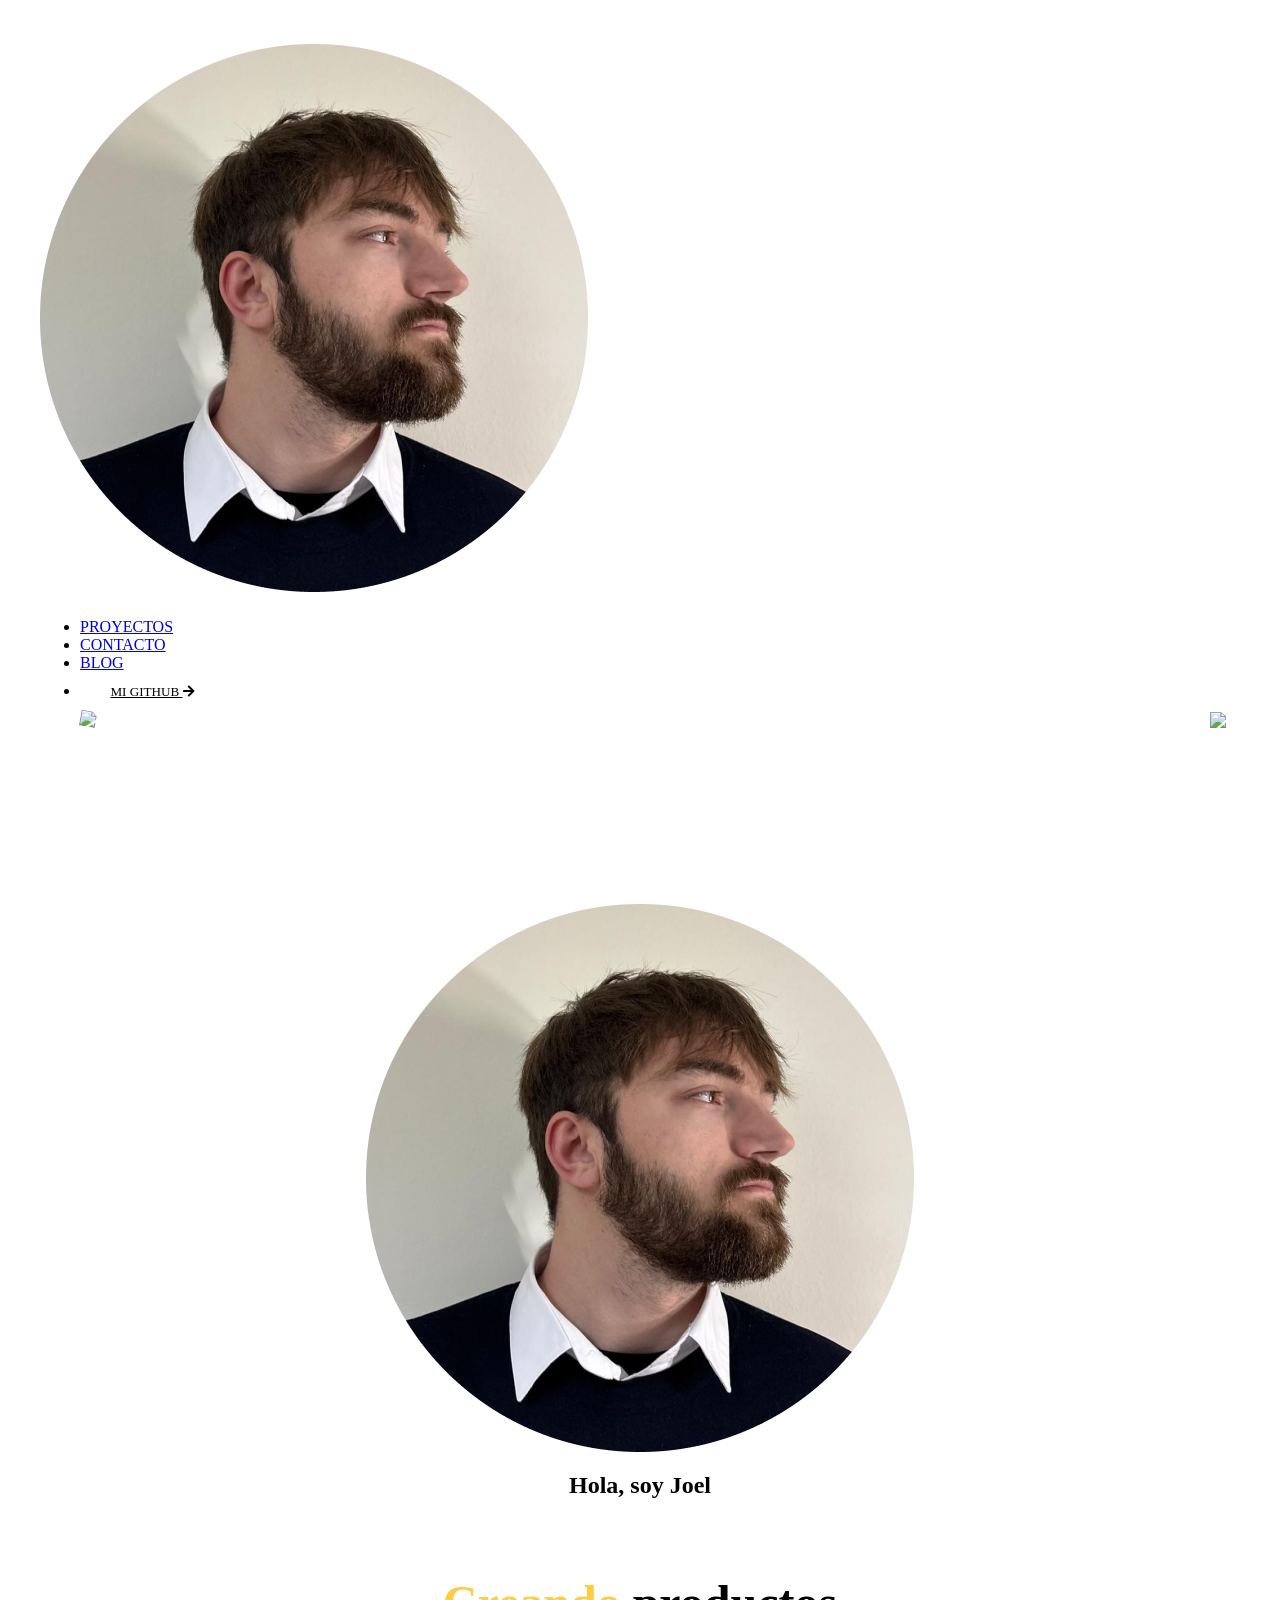
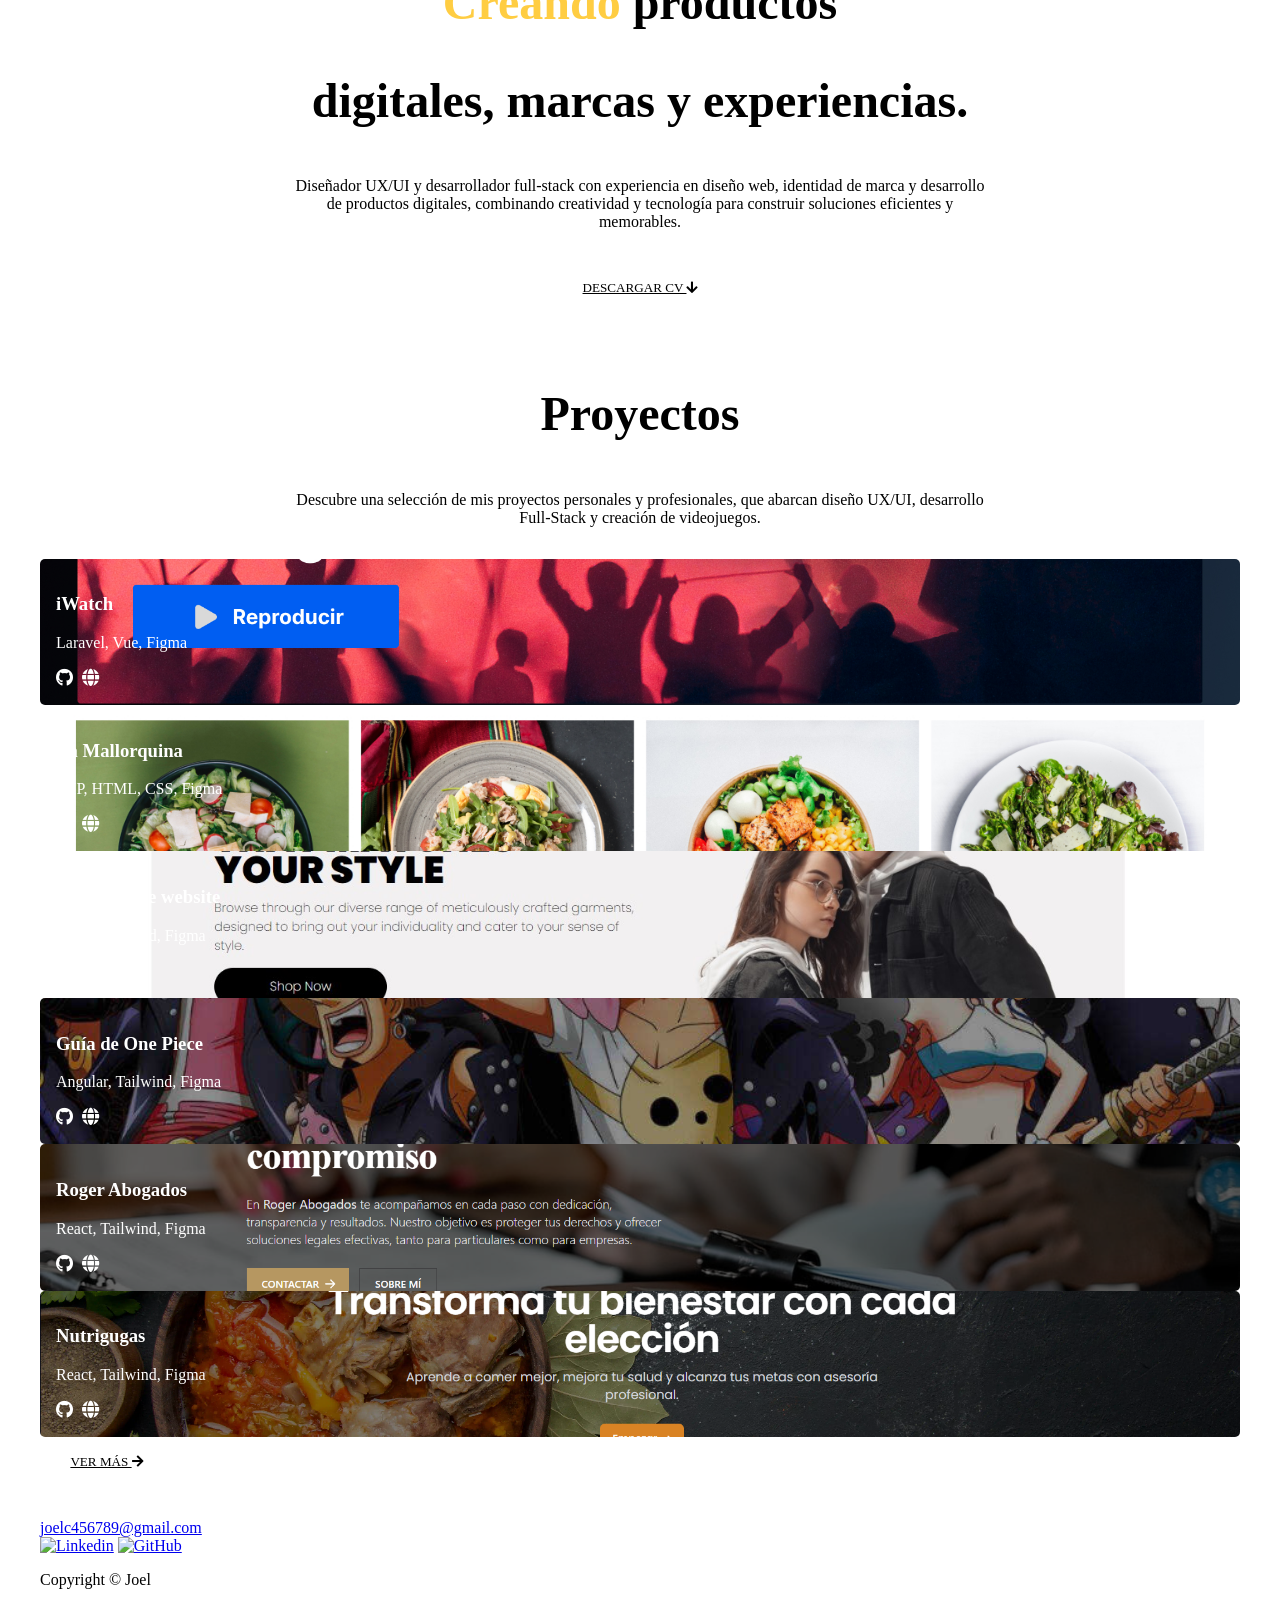
==== src/index.html @ 782b6fb3 "Primer commit" ====
<!DOCTYPE html>
<html lang="en">
  <head>
    <meta charset="UTF-8" />
    <meta http-equiv="X-UA-Compatible" content="IE=edge" />
    <meta name="viewport" content="width=device-width, initial-scale=1.0" />
    <!-- Primary Meta Tags -->
    <title>Joel Cosp</title>
    <meta name="title" content="Portfolio Template - Open source" />
    <meta
      name="description"
      content="Build or customize your portfolio website using this super easy template. Free to use if you are a member of the community or a contributor to this project"
    />

    <!-- Open Graph / Facebook -->
    <meta property="og:type" content="website" />
    <meta
      property="og:url"
      content="https://github.com/JoelCosp"
    />
    <meta property="og:title" content="Portfolio Template - Open source" />
    <meta
      property="og:description"
      content="Build or customize your portfolio website using this super easy template. Free to use if you are a member of the community or a contributor to this project"
    />
    <meta
      property="og:image"
      content="https://user-images.githubusercontent.com/62628408/150613011-b78a7f5a-0af1-4312-aab0-0022e7258693.png"
    />

    <!-- Twitter -->
    <meta property="twitter:card" content="summary_large_image" />
    <meta
      property="twitter:url"
      content="https://github.com/JoelCosp"
    />
    <meta property="twitter:title" content="Portfolio Template - Open source" />
    <meta
      property="twitter:description"
      content="Build or customize your portfolio website using this super easy template. Free to use if you are a member of the community or a contributor to this project"
    />
    <meta
      property="twitter:image"
      content="https://user-images.githubusercontent.com/62628408/150613011-b78a7f5a-0af1-4312-aab0-0022e7258693.png"
    />

    <!-- Link -->
    <link
      rel="apple-touch-icon"
      sizes="180x180"
      href="assets/favicon/apple-touch-icon.png"
    />
    <link
      rel="icon"
      type="image/png"
      sizes="16x16"
      href="/assets/favicon/favicon-16x16.png"
    />
    <link
      rel="icon"
      type="image/png"
      sizes="32x32"
      href="assets/favicon/favicon-32x32.png"
    />
    <link
      rel="icon"
      type="image/png"
      sizes="192x192"
      href="assets/favicon/android-chrome-192x192.png"
    />
    <link
      rel="icon"
      type="image/png"
      sizes="512x512"
      href="assets/favicon/android-chrome-512x512.png"
    />
    <link rel="icon" type="image/x-icon" href="assets/favicon/favicon.ico" />
    <link rel="manifest" href="assets/favicon/site.webmanifest" />
    <link
      rel="stylesheet"
      href="https://use.fontawesome.com/releases/v5.15.4/css/all.css"
      integrity="sha384-DyZ88mC6Up2uqS4h/KRgHuoeGwBcD4Ng9SiP4dIRy0EXTlnuz47vAwmeGwVChigm"
      crossorigin="anonymous"
    />
    <link rel="stylesheet" href="css/style.css" />
    <link rel="stylesheet" href="css/utilities.css" />
  </head>
  <body>
    <header id="hero">
      <!-- Navbar -->
      <nav class="navbar">
        <div class="container">
          <!-- Logo -->
          <h1 id="logo">
            <a href="https://github.com/JoelCosp"
              ><img src="./assets/rounded_profile_image.png" alt="Your Logo"
            /></a>
          </h1>
          <!-- Navbar links -->
          <ul class="nav-menu">
            <li><a class="nav-link" href="#projects">PROYECTOS</a></li>
            <li><a class="nav-link" href="#">CONTACTO</a></li>
            <li><a class="nav-link" href="#">BLOG</a></li>
            <li>
              <a
                class="nav-link btn btn-primary"
                href="https://github.com/JoelCosp"
                >Mi Github <i class="fas fa-arrow-right"></i
              ></a>
            </li>

            <!-- Toggle switch -->
            <div class="theme-switch">
              <input type="checkbox" id="switch" />
              <label class="toggle-icons" for="switch">
                <img class="moon" src="assets/moon.svg" />
                <img class="sun" src="assets/sun.svg" />
              </label>
            </div>
            <!-- Hamburger menu -->
          </ul>
          <div class="hamburger">
            <span class="bar"></span>
            <span class="bar"></span>
            <span class="bar"></span>
          </div>
        </div>
      </nav>

      <section class="header-container">
        <img
          class="profile-image"
          src="assets/rounded_profile_image.png"
          alt=""
        />
        <h1>Hola, soy Joel</h1>

        <div class="content-text">
          <h2><span style="color: #ffcd42;">Creando</span> productos</h2>
          <h2>digitales, marcas y experiencias.</h2>
          <p>
            Diseñador UX/UI y desarrollador full-stack con experiencia en diseño web,
            identidad de marca y desarrollo de productos digitales, combinando
            creatividad y tecnología para construir soluciones eficientes y memorables.
          </p>
        </div>

        <a
          href="assets/cvs/cv_dg_05122025.pdf"
          download
          class="btn btn-secondary"
          target="_blank"
          >Descargar CV <i class="fas fa-arrow-down"></i>
        </a
        >
      </section>
    </header>

    <!-- Projects -->
    <section id="projects" class="project-container container">
      <div class="division"></div>
      <div class="content-text">
        <h2>Proyectos</h2>
        <p>Descubre una selección de mis proyectos personales y profesionales, que abarcan diseño UX/UI, desarrollo Full-Stack y creación de videojuegos.</p>

      </div>

      <article class="project">
        <!-- Project 1 -->
        <div href="" class="card">
          <div class="project-info">
            <div class="project-bio">
              <h3>iWatch</h3>
              <p>Laravel, Vue, Figma</p>
            </div>

            <div class="project-link">
              <a href="#" target="_blank"><i class="fab fa-github"></i></a>
              <a href="#" target="_blank"><i class="fas fa-globe"></i></a>
            </div>
          </div>
        </div>

        <!-- Project 2 -->
        <div href="" class="card">
          <div class="project-info">
            <div class="project-bio">
              <h3>La Mallorquina</h3>
              <p>PHP, HTML, CSS, Figma</p>
            </div>

            <div class="project-link">
              <a href="#" target="_blank"><i class="fab fa-github"></i></a>
              <a href="#" target="_blank"><i class="fas fa-globe"></i></a>
            </div>
          </div>
        </div>

        <!-- Porject 3 -->
        <div href="" class="card">
          <div class="project-info">
            <div class="project-bio">
              <h3>E-commerce website</h3>
              <p>React, Tailwind, Figma</p>
            </div>

            <div class="project-link">
              <a href="#" target="_blank"><i class="fab fa-github"></i></a>
              <a href="#" target="_blank"><i class="fas fa-globe"></i></a>
            </div>
          </div>
        </div>

        <!-- Project 4 -->
        <div href="" class="card">
          <div class="project-info">
            <div class="project-bio">
              <h3>Guía de One Piece</h3>
              <p>Angular, Tailwind, Figma</p>
            </div>

            <div class="project-link">
              <a href="#" target="_blank"><i class="fab fa-github"></i></a>
              <a href="#" target="_blank"><i class="fas fa-globe"></i></a>
            </div>
          </div>
        </div>

        <!-- Project 5 -->
        <div href="" class="card">
          <div class="project-info">
            <div class="project-bio">
              <h3>Roger Abogados</h3>
              <p>React, Tailwind, Figma</p>
            </div>

            <div class="project-link">
              <a href="#" target="_blank"><i class="fab fa-github"></i></a>
              <a href="#" target="_blank"><i class="fas fa-globe"></i></a>
            </div>
          </div>
        </div>

        <!-- Project 6 -->
        <div href="" class="card">
          <div class="project-info">
            <div class="project-bio">
              <h3>Nutrigugas</h3>
              <p>React, Tailwind, Figma</p>
            </div>

            <div class="project-link">
              <a href="#" target="_blank"><i class="fab fa-github"></i></a>
              <a href="#" target="_blank"><i class="fas fa-globe"></i></a>
            </div>
          </div>
        </div>
      </article>

      <a href="https://github.com/JoelCosp" class="btn btn-secondary"
        target="_blank" >Ver más <i class="fas fa-arrow-right"></i
      ></a>
    </section>

    <footer id="footer">
      <div class="container">
        <a href="mailto:joelc456789@gmail.com">joelc456789@gmail.com</a>
        <!-- Social links -->
        <div class="social">
          <a href="#" target="_blank"
            ><img src="./assets/linkedin-icon.svg" alt="Linkedin"
          /></a>
          <a href="#" target="_blank"><img src="./assets/github-icon.svg" alt="GitHub" /></a>
        </div>
        <p>Copyright &copy; Joel <span id="datee"></span></p>
      </div>
    </footer>
    <script src="js/script.js"></script>
  </body>
</html>
---- src/css/utilities.css ----
/* ?This is where reusable styling of this template will be. 
   !Will contain things like:
   * Button styling
   * Background color styling
   * padding and margin
*/

.container {
  max-width: var(--width-medium);
  margin: 0 auto;
  padding: 1rem 2rem;
}

h1::selection,
h2::selection {
  color: #111;
  background: var(--primary-color);
}

/* Buttons */
.btn {
  display: inline-block;
  padding: 0.75rem 1.9rem;
  border-radius: 30px;
  text-transform: uppercase;
  font-size: 0.82rem;
  transition: 0.3s;
}

.btn-primary {
  background: var(--primary-color);
  color: #000000;
}

.btn-secondary {
  margin: 5px 0;
  background-color: var(--bg-secondary);
  color: var(--bg-primary);
}

/* add hover to resume button */
.btn-primary:hover {
  background: var(--secondary-color);
}

/* Dark mode toggle */
#switch {
  display: none;
}

.toggle-icons {
  display: flex;
  justify-content: space-between;
  align-items: center;
  cursor: pointer;
}

.toggle-icons > img {
  transition: 0.6s cubic-bezier(0.23, 1, 0.32, 1);
  width: 30px;
}

.moon {
  transform: rotate(10deg);
}

#switch:checked + .toggle-icons .moon {
  transform: rotate(250deg);
}

#switch:checked + .toggle-icons .sun {
  transform: rotate(100deg);
}

/* Header Container */
.header-container {
  display: flex;
  flex-direction: column;
  align-items: center;
  justify-content: center;
  margin-top: 8rem;
  padding: 1rem;
}

.header-container > div {
  margin-top: 1rem;
}

.content-text {
  text-align: center;
  margin: 1.5rem 0;
}

.content-text h2 {
  font-size: 3rem;
  line-height: 1.2;
  transition: 0.2s ease-in-out;
}

.content-text p {
  padding: 0.5rem;
  margin: 0 auto;
  max-width: 700px;
}

/* Project cards */
.card {
  padding: 1rem;
  background: var(--card-background);
  color: #ffffff;
  border-radius: 5px;
  transition: 0.4s ease-in-out;
  cursor: pointer;
}

.card a {
  color: #ffffff;
  transition: 0.25s ease-in-out;
  font-size: 1.1rem;
  margin-right: 0.3rem;
}

.card a:hover {
  color: var(--primary-color);
}

.card:hover {
  box-shadow: inset 0 100px 1000px 10px rgba(0, 0, 0, 0.8);
}

.card:hover .project-info {
  opacity: 1;
}

/* Project Images */

/* project 1 */
.card:nth-child(1) {
  background: url(../assets/my-projects/iwatch-frame.jpg) center center/cover;
}

/* Project 2 */
.card:nth-child(2) {
  background: url(../assets/my-projects/mallorquina-frame.jpg) center center/cover;
}

/* Project 3 */
.card:nth-child(3) {
  background: url(../assets/my-projects/ecomweb.jpg) center center/cover;
}

/* Project 4 */
.card:nth-child(4) {
  background: url(../assets/my-projects/one-piece-web-frame.png) center center/cover;
}

/* Project 5 */
.card:nth-child(5) {
  background: url(../assets/my-projects/lawyer-frame.png) center center/cover;
}

/* Project 6 */
.card:nth-child(6) {
  background: url(../assets/my-projects/nutri-frame.png) center center/cover;
}

/* Media Queries */
@media (max-width: 768px) {
  .header-container {
    margin-top: 7rem;
    text-align: center;
  }

  .content-text h2 {
    font-size: 2.5rem;
  }
}
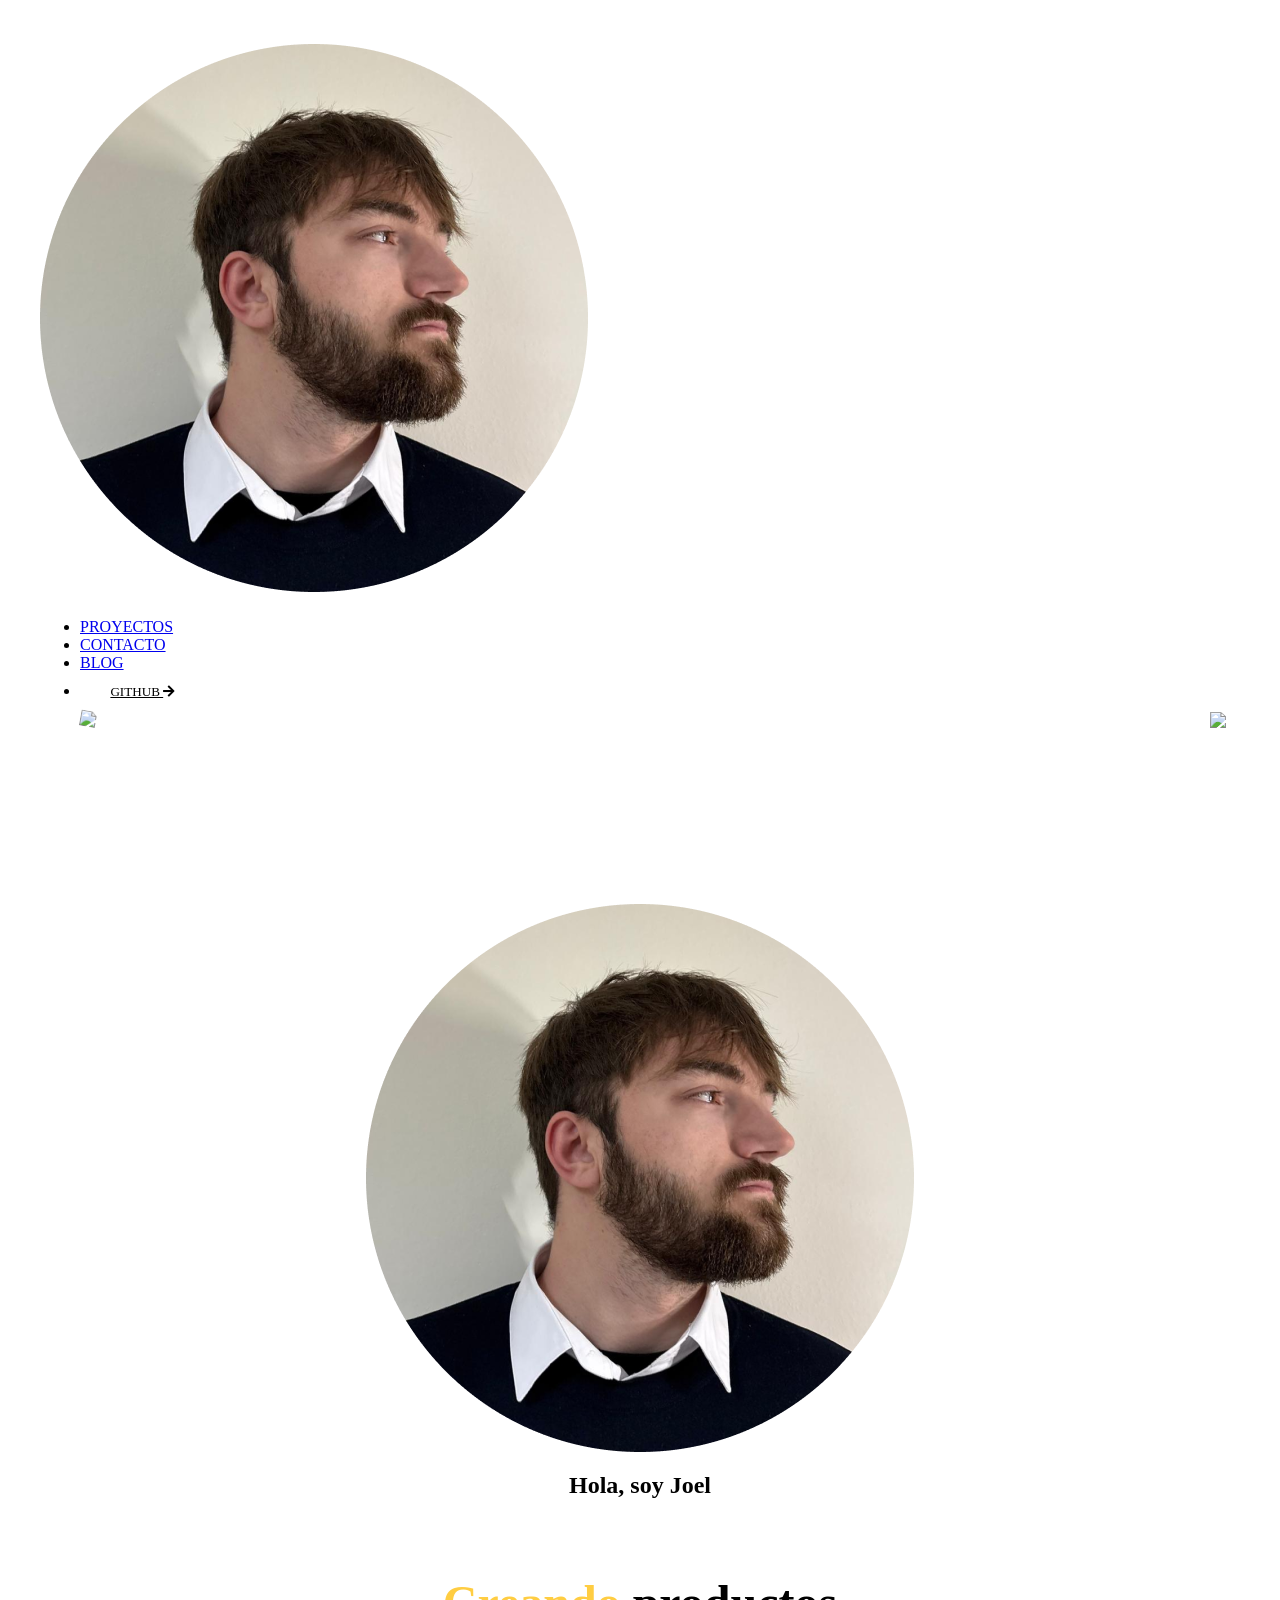
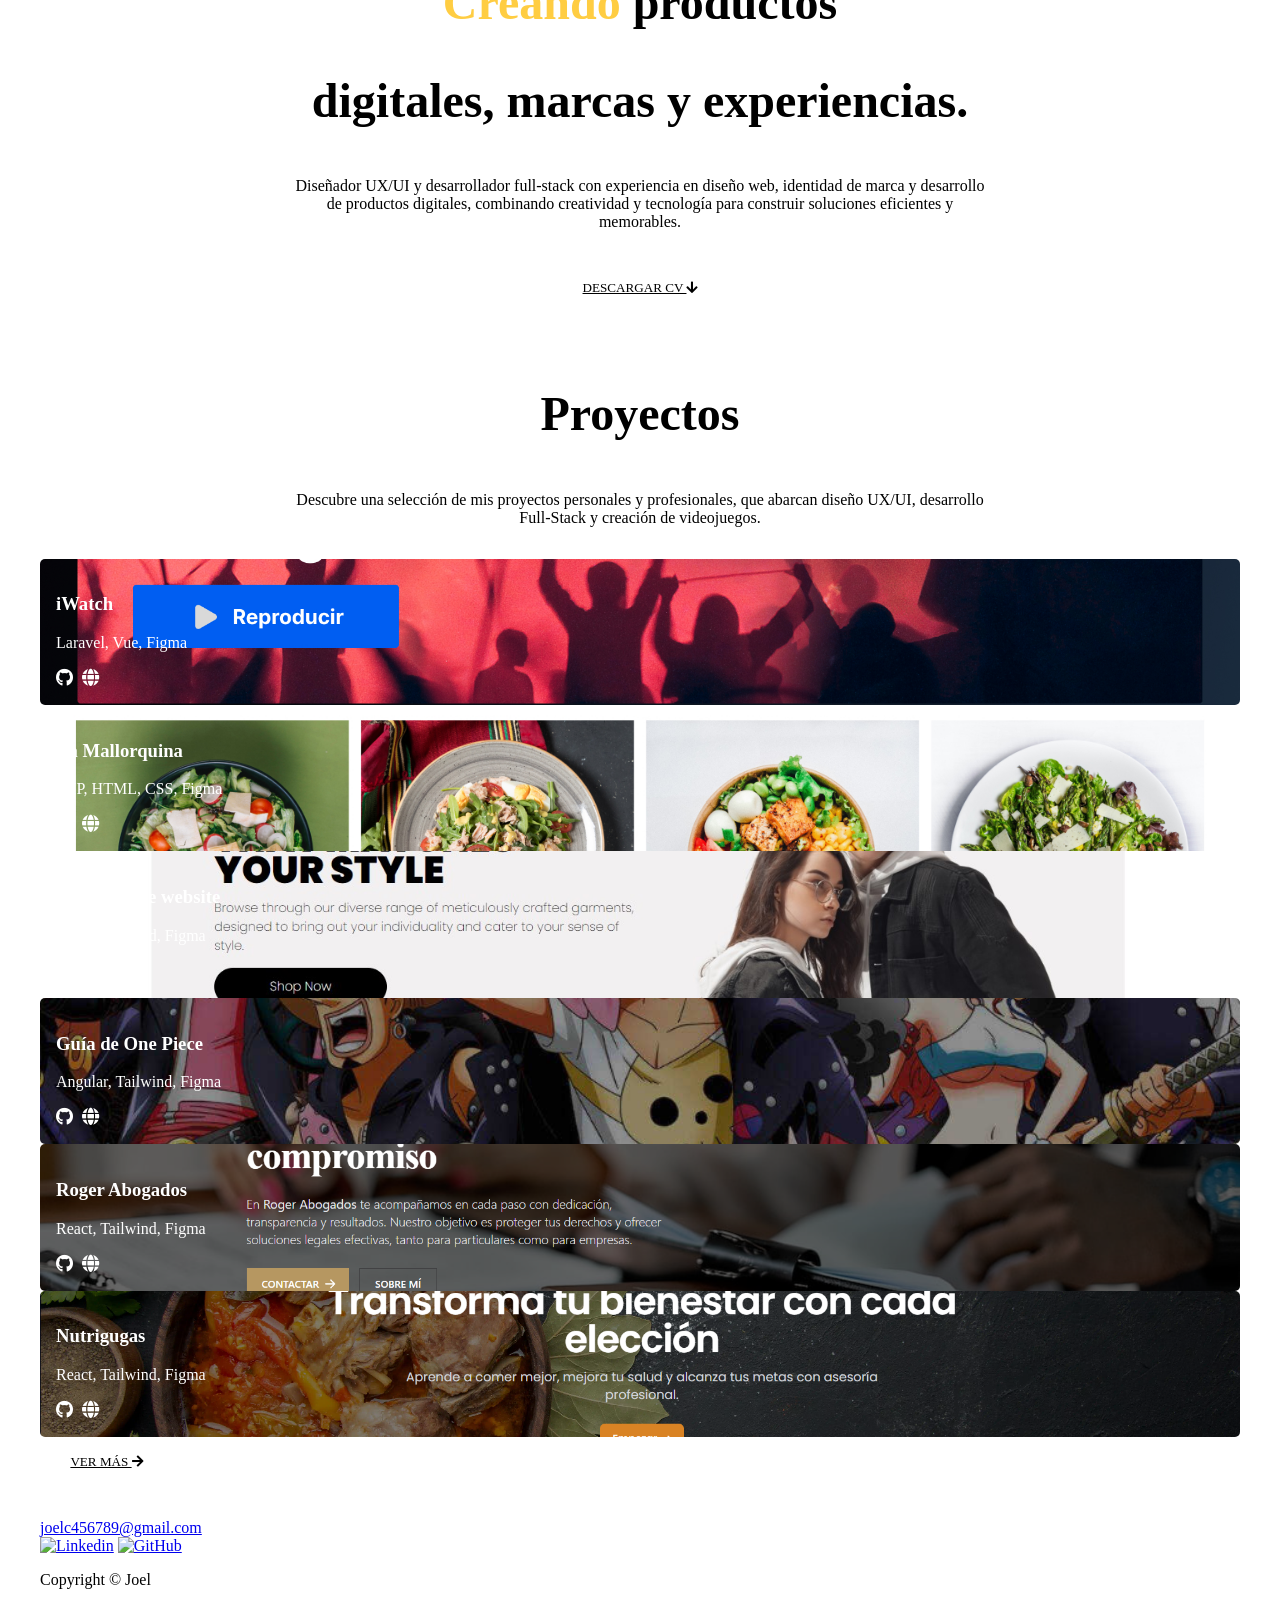
==== commit aeb274cf: "---" ====
--- a/src/index.html
+++ b/src/index.html
@@ -105,7 +105,7 @@
               <a
                 class="nav-link btn btn-primary"
                 href="https://github.com/JoelCosp"
-                >Mi Github <i class="fas fa-arrow-right"></i
+                >Github <i class="fas fa-arrow-right"></i
               ></a>
             </li>
 
